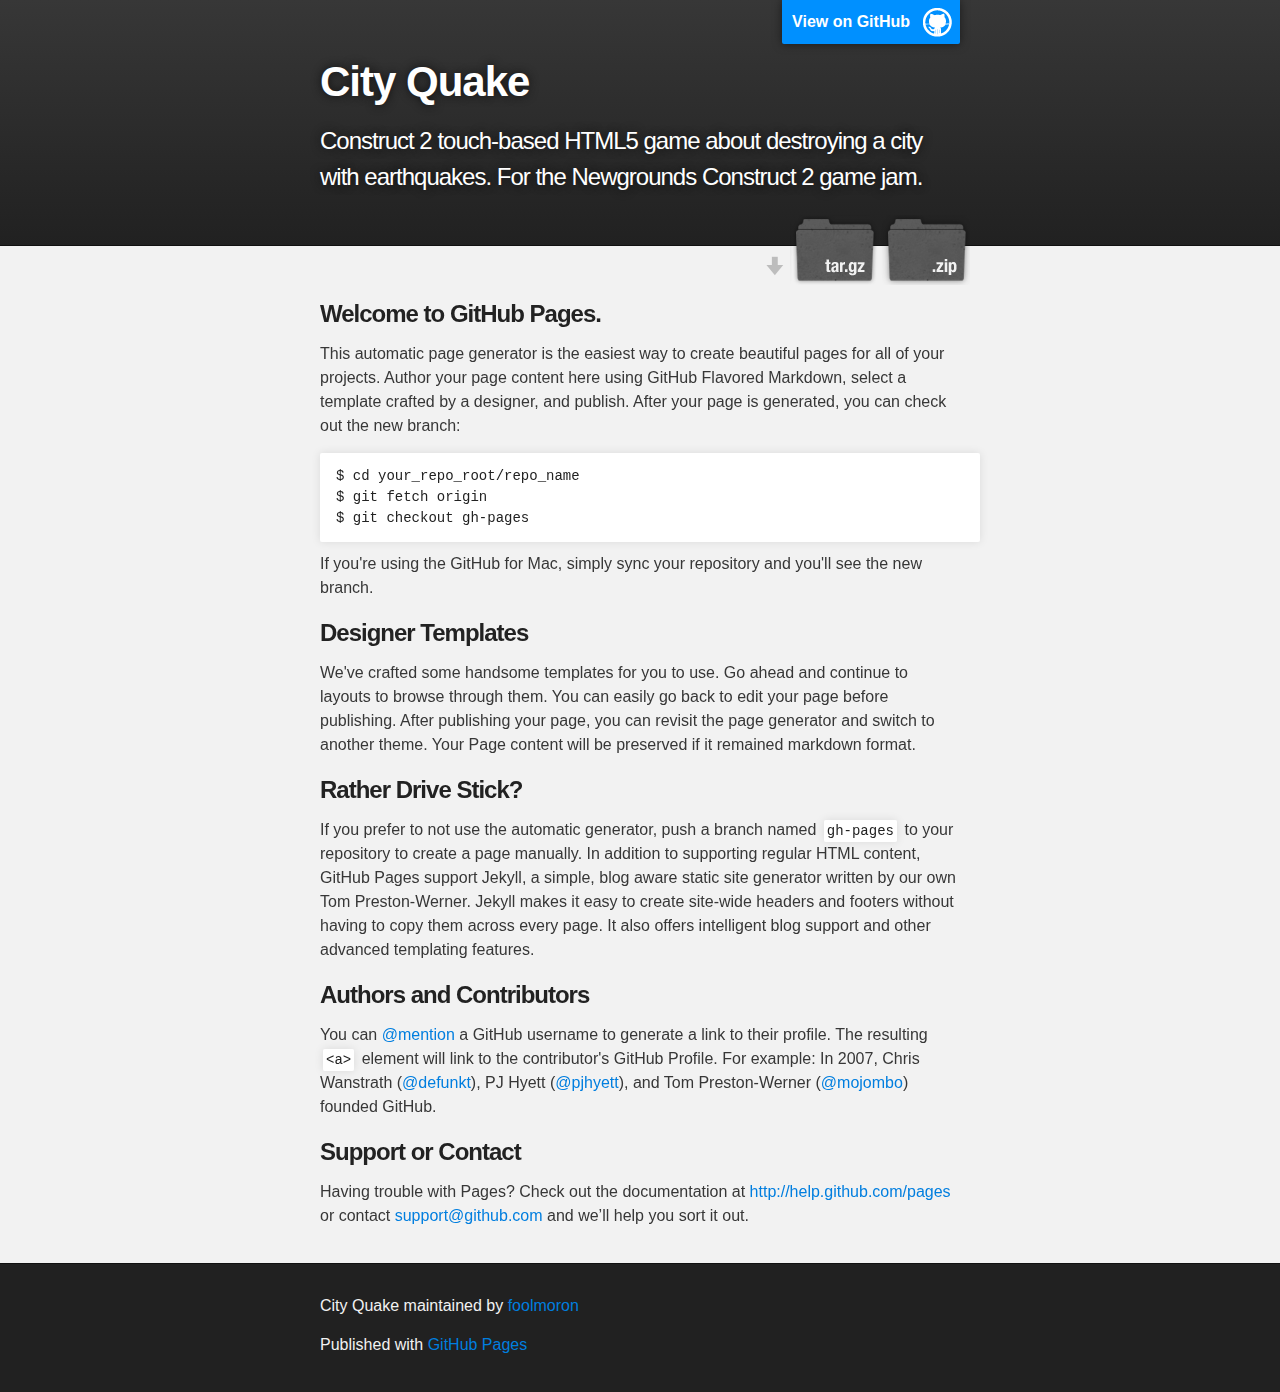
==== index.html @ c8dc2735 "Create gh-pages branch via GitHub" ====
<!DOCTYPE html>
<html>

  <head>
    <meta charset='utf-8' />
    <meta http-equiv="X-UA-Compatible" content="chrome=1" />
    <meta name="description" content="City Quake : Construct 2 touch-based HTML5 game about destroying a city with earthquakes.  For the Newgrounds Construct 2 game jam." />

    <link rel="stylesheet" type="text/css" media="screen" href="stylesheets/stylesheet.css">

    <title>City Quake</title>
  </head>

  <body>

    <!-- HEADER -->
    <div id="header_wrap" class="outer">
        <header class="inner">
          <a id="forkme_banner" href="https://github.com/foolmoron/CityQuake">View on GitHub</a>

          <h1 id="project_title">City Quake</h1>
          <h2 id="project_tagline">Construct 2 touch-based HTML5 game about destroying a city with earthquakes.  For the Newgrounds Construct 2 game jam.</h2>

            <section id="downloads">
              <a class="zip_download_link" href="https://github.com/foolmoron/CityQuake/zipball/master">Download this project as a .zip file</a>
              <a class="tar_download_link" href="https://github.com/foolmoron/CityQuake/tarball/master">Download this project as a tar.gz file</a>
            </section>
        </header>
    </div>

    <!-- MAIN CONTENT -->
    <div id="main_content_wrap" class="outer">
      <section id="main_content" class="inner">
        <h3>Welcome to GitHub Pages.</h3>

<p>This automatic page generator is the easiest way to create beautiful pages for all of your projects. Author your page content here using GitHub Flavored Markdown, select a template crafted by a designer, and publish. After your page is generated, you can check out the new branch:</p>

<pre><code>$ cd your_repo_root/repo_name
$ git fetch origin
$ git checkout gh-pages
</code></pre>

<p>If you're using the GitHub for Mac, simply sync your repository and you'll see the new branch.</p>

<h3>Designer Templates</h3>

<p>We've crafted some handsome templates for you to use. Go ahead and continue to layouts to browse through them. You can easily go back to edit your page before publishing. After publishing your page, you can revisit the page generator and switch to another theme. Your Page content will be preserved if it remained markdown format.</p>

<h3>Rather Drive Stick?</h3>

<p>If you prefer to not use the automatic generator, push a branch named <code>gh-pages</code> to your repository to create a page manually. In addition to supporting regular HTML content, GitHub Pages support Jekyll, a simple, blog aware static site generator written by our own Tom Preston-Werner. Jekyll makes it easy to create site-wide headers and footers without having to copy them across every page. It also offers intelligent blog support and other advanced templating features.</p>

<h3>Authors and Contributors</h3>

<p>You can <a href="https://github.com/blog/821" class="user-mention">@mention</a> a GitHub username to generate a link to their profile. The resulting <code>&lt;a&gt;</code> element will link to the contributor's GitHub Profile. For example: In 2007, Chris Wanstrath (<a href="https://github.com/defunkt" class="user-mention">@defunkt</a>), PJ Hyett (<a href="https://github.com/pjhyett" class="user-mention">@pjhyett</a>), and Tom Preston-Werner (<a href="https://github.com/mojombo" class="user-mention">@mojombo</a>) founded GitHub.</p>

<h3>Support or Contact</h3>

<p>Having trouble with Pages? Check out the documentation at <a href="http://help.github.com/pages">http://help.github.com/pages</a> or contact <a href="mailto:support@github.com">support@github.com</a> and we’ll help you sort it out.</p>
      </section>
    </div>

    <!-- FOOTER  -->
    <div id="footer_wrap" class="outer">
      <footer class="inner">
        <p class="copyright">City Quake maintained by <a href="https://github.com/foolmoron">foolmoron</a></p>
        <p>Published with <a href="http://pages.github.com">GitHub Pages</a></p>
      </footer>
    </div>

    

  </body>
</html>
---- stylesheets/stylesheet.css ----
/*******************************************************************************
Slate Theme for GitHub Pages
by Jason Costello, @jsncostello
*******************************************************************************/

@import url(pygment_trac.css);

/*******************************************************************************
MeyerWeb Reset
*******************************************************************************/

html, body, div, span, applet, object, iframe,
h1, h2, h3, h4, h5, h6, p, blockquote, pre,
a, abbr, acronym, address, big, cite, code,
del, dfn, em, img, ins, kbd, q, s, samp,
small, strike, strong, sub, sup, tt, var,
b, u, i, center,
dl, dt, dd, ol, ul, li,
fieldset, form, label, legend,
table, caption, tbody, tfoot, thead, tr, th, td,
article, aside, canvas, details, embed,
figure, figcaption, footer, header, hgroup,
menu, nav, output, ruby, section, summary,
time, mark, audio, video {
  margin: 0;
  padding: 0;
  border: 0;
  font: inherit;
  vertical-align: baseline;
}

/* HTML5 display-role reset for older browsers */
article, aside, details, figcaption, figure,
footer, header, hgroup, menu, nav, section {
  display: block;
}

ol, ul {
  list-style: none;
}

blockquote, q {
}

table {
  border-collapse: collapse;
  border-spacing: 0;
}

a:focus {
  outline: none;
}

/*******************************************************************************
Theme Styles
*******************************************************************************/

body {
  box-sizing: border-box;
  color:#373737;
  background: #212121;
  font-size: 16px;
  font-family: 'Myriad Pro', Calibri, Helvetica, Arial, sans-serif;
  line-height: 1.5;
  -webkit-font-smoothing: antialiased;
}

h1, h2, h3, h4, h5, h6 {
  margin: 10px 0;
  font-weight: 700;
  color:#222222;
  font-family: 'Lucida Grande', 'Calibri', Helvetica, Arial, sans-serif;
  letter-spacing: -1px;
}

h1 {
  font-size: 36px;
  font-weight: 700;
}

h2 {
  padding-bottom: 10px;
  font-size: 32px;
  background: url('../images/bg_hr.png') repeat-x bottom;
}

h3 {
  font-size: 24px;
}

h4 {
  font-size: 21px;
}

h5 {
  font-size: 18px;
}

h6 {
  font-size: 16px;
}

p {
  margin: 10px 0 15px 0;
}

footer p {
  color: #f2f2f2;
}

a {
  text-decoration: none;
  color: #007edf;
  text-shadow: none;

  transition: color 0.5s ease;
  transition: text-shadow 0.5s ease;
  -webkit-transition: color 0.5s ease;
  -webkit-transition: text-shadow 0.5s ease;
  -moz-transition: color 0.5s ease;
  -moz-transition: text-shadow 0.5s ease;
  -o-transition: color 0.5s ease;
  -o-transition: text-shadow 0.5s ease;
  -ms-transition: color 0.5s ease;
  -ms-transition: text-shadow 0.5s ease;
}

#main_content a:hover {
  color: #0069ba;
  text-shadow: #0090ff 0px 0px 2px;
}

footer a:hover {
  color: #43adff;
  text-shadow: #0090ff 0px 0px 2px;
}

em {
  font-style: italic;
}

strong {
  font-weight: bold;
}

img {
  position: relative;
  margin: 0 auto;
  max-width: 739px;
  padding: 5px;
  margin: 10px 0 10px 0;
  border: 1px solid #ebebeb;

  box-shadow: 0 0 5px #ebebeb;
  -webkit-box-shadow: 0 0 5px #ebebeb;
  -moz-box-shadow: 0 0 5px #ebebeb;
  -o-box-shadow: 0 0 5px #ebebeb;
  -ms-box-shadow: 0 0 5px #ebebeb;
}

pre, code {
  width: 100%;
  color: #222;
  background-color: #fff;

  font-family: Monaco, "Bitstream Vera Sans Mono", "Lucida Console", Terminal, monospace;
  font-size: 14px;

  border-radius: 2px;
  -moz-border-radius: 2px;
  -webkit-border-radius: 2px;



}

pre {
  width: 100%;
  padding: 10px;
  box-shadow: 0 0 10px rgba(0,0,0,.1);
  overflow: auto;
}

code {
  padding: 3px;
  margin: 0 3px;
  box-shadow: 0 0 10px rgba(0,0,0,.1);
}

pre code {
  display: block;
  box-shadow: none;
}

blockquote {
  color: #666;
  margin-bottom: 20px;
  padding: 0 0 0 20px;
  border-left: 3px solid #bbb;
}

ul, ol, dl {
  margin-bottom: 15px
}

ul li {
  list-style: inside;
  padding-left: 20px;
}

ol li {
  list-style: decimal inside;
  padding-left: 20px;
}

dl dt {
  font-weight: bold;
}

dl dd {
  padding-left: 20px;
  font-style: italic;
}

dl p {
  padding-left: 20px;
  font-style: italic;
}

hr {
  height: 1px;
  margin-bottom: 5px;
  border: none;
  background: url('../images/bg_hr.png') repeat-x center;
}

table {
  border: 1px solid #373737;
  margin-bottom: 20px;
  text-align: left;
 }

th {
  font-family: 'Lucida Grande', 'Helvetica Neue', Helvetica, Arial, sans-serif;
  padding: 10px;
  background: #373737;
  color: #fff;
 }

td {
  padding: 10px;
  border: 1px solid #373737;
 }

form {
  background: #f2f2f2;
  padding: 20px;
}

img {
  width: 100%;
  max-width: 100%;
}

/*******************************************************************************
Full-Width Styles
*******************************************************************************/

.outer {
  width: 100%;
}

.inner {
  position: relative;
  max-width: 640px;
  padding: 20px 10px;
  margin: 0 auto;
}

#forkme_banner {
  display: block;
  position: absolute;
  top:0;
  right: 10px;
  z-index: 10;
  padding: 10px 50px 10px 10px;
  color: #fff;
  background: url('../images/blacktocat.png') #0090ff no-repeat 95% 50%;
  font-weight: 700;
  box-shadow: 0 0 10px rgba(0,0,0,.5);
  border-bottom-left-radius: 2px;
  border-bottom-right-radius: 2px;
}

#header_wrap {
  background: #212121;
  background: -moz-linear-gradient(top, #373737, #212121);
  background: -webkit-linear-gradient(top, #373737, #212121);
  background: -ms-linear-gradient(top, #373737, #212121);
  background: -o-linear-gradient(top, #373737, #212121);
  background: linear-gradient(top, #373737, #212121);
}

#header_wrap .inner {
  padding: 50px 10px 30px 10px;
}

#project_title {
  margin: 0;
  color: #fff;
  font-size: 42px;
  font-weight: 700;
  text-shadow: #111 0px 0px 10px;
}

#project_tagline {
  color: #fff;
  font-size: 24px;
  font-weight: 300;
  background: none;
  text-shadow: #111 0px 0px 10px;
}

#downloads {
  position: absolute;
  width: 210px;
  z-index: 10;
  bottom: -40px;
  right: 0;
  height: 70px;
  background: url('../images/icon_download.png') no-repeat 0% 90%;
}

.zip_download_link {
  display: block;
  float: right;
  width: 90px;
  height:70px;
  text-indent: -5000px;
  overflow: hidden;
  background: url(../images/sprite_download.png) no-repeat bottom left;
}

.tar_download_link {
  display: block;
  float: right;
  width: 90px;
  height:70px;
  text-indent: -5000px;
  overflow: hidden;
  background: url(../images/sprite_download.png) no-repeat bottom right;
  margin-left: 10px;
}

.zip_download_link:hover {
  background: url(../images/sprite_download.png) no-repeat top left;
}

.tar_download_link:hover {
  background: url(../images/sprite_download.png) no-repeat top right;
}

#main_content_wrap {
  background: #f2f2f2;
  border-top: 1px solid #111;
  border-bottom: 1px solid #111;
}

#main_content {
  padding-top: 40px;
}

#footer_wrap {
  background: #212121;
}



/*******************************************************************************
Small Device Styles
*******************************************************************************/

@media screen and (max-width: 480px) {
  body {
    font-size:14px;
  }

  #downloads {
    display: none;
  }

  .inner {
    min-width: 320px;
    max-width: 480px;
  }

  #project_title {
  font-size: 32px;
  }

  h1 {
    font-size: 28px;
  }

  h2 {
    font-size: 24px;
  }

  h3 {
    font-size: 21px;
  }

  h4 {
    font-size: 18px;
  }

  h5 {
    font-size: 14px;
  }

  h6 {
    font-size: 12px;
  }

  code, pre {
    min-width: 320px;
    max-width: 480px;
    font-size: 11px;
  }

}
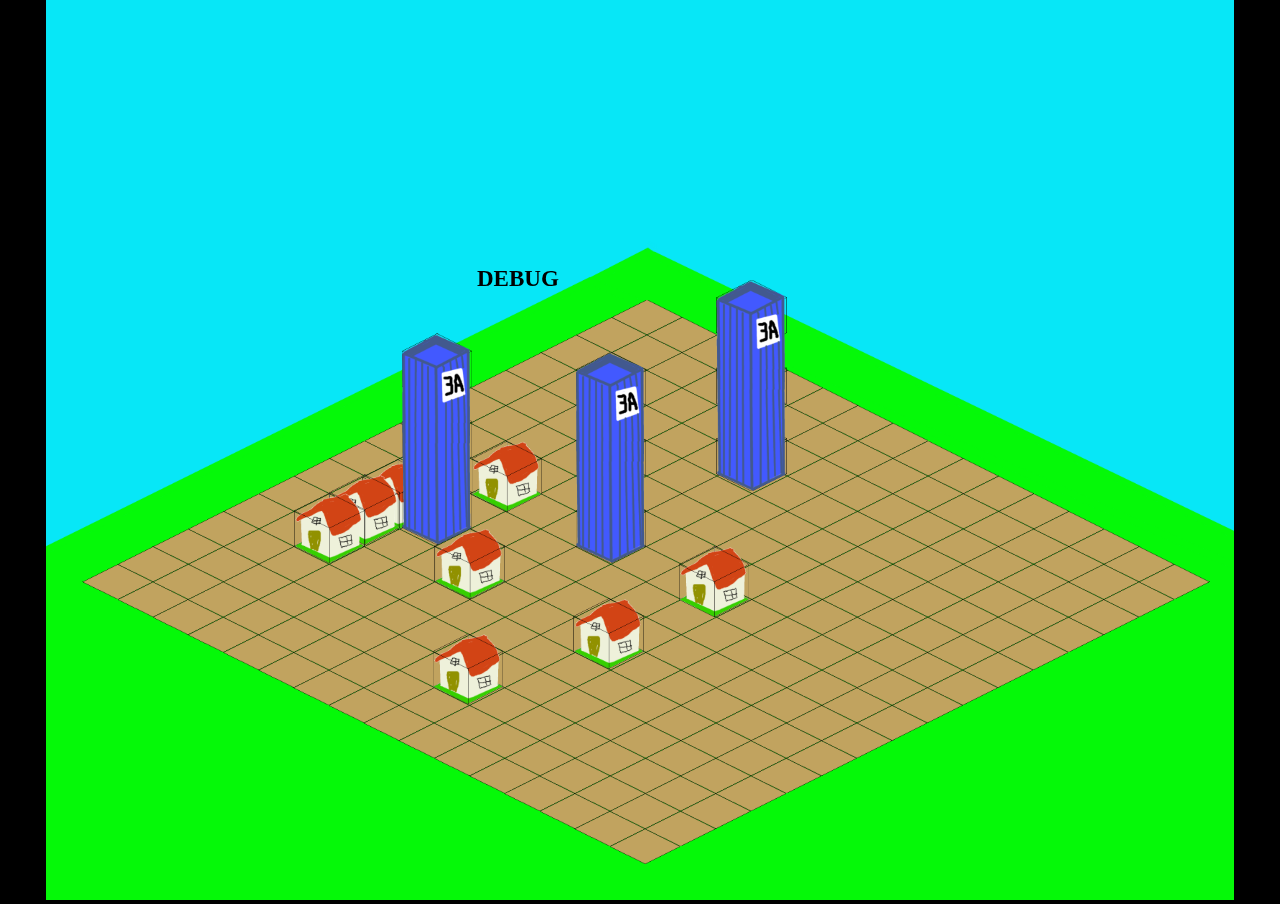
==== commit bfe29f5f: "Testing site with game" ====
--- a/index.html
+++ b/index.html
@@ -1,74 +1,95 @@
-<!DOCTYPE html>
-<html>
+﻿<!DOCTYPE html>
+<html manifest="offline.appcache">
+<head>
+    <meta charset="UTF-8" />
+	<meta http-equiv="X-UA-Compatible" content="IE=edge,chrome=1" />
+	<title>Test</title>
+	
+	<!-- Allow fullscreen mode on iOS devices. (These are Apple specific meta tags.) -->
+	<meta name="viewport" content="initial-scale=1.0, maximum-scale=1.0, minimum-scale=1.0, user-scalable=no, target-densitydpi=device-dpi" />
+	<meta name="apple-mobile-web-app-capable" content="yes" />
+	<meta name="apple-mobile-web-app-status-bar-style" content="black" />
+	<meta name="HandheldFriendly" content="true" />
 
-  <head>
-    <meta charset='utf-8' />
-    <meta http-equiv="X-UA-Compatible" content="chrome=1" />
-    <meta name="description" content="City Quake : Construct 2 touch-based HTML5 game about destroying a city with earthquakes.  For the Newgrounds Construct 2 game jam." />
+    <!-- All margins and padding must be zero for the canvas to fill the screen. -->
+	<style type="text/css">
+		* {
+			padding: 0;
+			margin: 0;
+		}
+		body {
+			background: #000;
+			color: #fff;
+			overflow: hidden;
+			-ms-touch-action: none;
+		}
+		canvas {
+			-ms-touch-action: none;
+		}
+    </style>
+</head> 
+ 
+<body> 
+	<div id="fb-root"></div>
+	
+	<!-- The canvas must be inside a div called c2canvasdiv -->
+	<div id="c2canvasdiv">
+	
+		<!-- The canvas the project will render to.  If you change its ID, don't forget to change the
+		ID the runtime looks for in the jQuery events above (ready() and cr_sizeCanvas()). -->
+		<canvas id="c2canvas" width="3300" height="2500">
+			<!-- This text is displayed if the visitor's browser does not support HTML5.
+			You can change it, but it is a good idea to link to a description of a browser
+			and provide some links to download some popular HTML5-compatible browsers. -->
+			<h1>Your browser does not appear to support HTML5.  Try upgrading your browser to the latest version.  <a href="http://www.whatbrowser.org">What is a browser?</a>
+			<br/><br/><a href="http://www.microsoft.com/windows/internet-explorer/default.aspx">Microsoft Internet Explorer</a><br/>
+			<a href="http://www.mozilla.com/firefox/">Mozilla Firefox</a><br/>
+			<a href="http://www.google.com/chrome/">Google Chrome</a><br/>
+			<a href="http://www.apple.com/safari/download/">Apple Safari</a><br/>
+			<a href="http://www.google.com/chromeframe">Google Chrome Frame for Internet Explorer</a><br/></h1>
+		</canvas>
+		
+	</div>
+	
+	<!-- Pages load faster with scripts at the bottom -->
+	
+	<!-- Construct 2 exported games require jQuery.  To save bandwidth, by default
+	this is set to grab it off the Google content delivery network (CDN). Fall back to local if not available. -->
+	<script src="//ajax.googleapis.com/ajax/libs/jquery/1.7.1/jquery.min.js"></script>
+	<script>window.jQuery || document.write("<script src='jquery-1.7.1.min.js'>\x3C/script>")</script>
 
-    <link rel="stylesheet" type="text/css" media="screen" href="stylesheets/stylesheet.css">
 
-    <title>City Quake</title>
-  </head>
+	
+    <!-- The runtime script.  You can rename it, but don't forget to rename the reference here as well.
+    This file will have been minified and obfuscated if you enabled "Minify script" during export. -->
+	<script src="c2runtime.js"></script>
 
-  <body>
-
-    <!-- HEADER -->
-    <div id="header_wrap" class="outer">
-        <header class="inner">
-          <a id="forkme_banner" href="https://github.com/foolmoron/CityQuake">View on GitHub</a>
-
-          <h1 id="project_title">City Quake</h1>
-          <h2 id="project_tagline">Construct 2 touch-based HTML5 game about destroying a city with earthquakes.  For the Newgrounds Construct 2 game jam.</h2>
-
-            <section id="downloads">
-              <a class="zip_download_link" href="https://github.com/foolmoron/CityQuake/zipball/master">Download this project as a .zip file</a>
-              <a class="tar_download_link" href="https://github.com/foolmoron/CityQuake/tarball/master">Download this project as a tar.gz file</a>
-            </section>
-        </header>
-    </div>
-
-    <!-- MAIN CONTENT -->
-    <div id="main_content_wrap" class="outer">
-      <section id="main_content" class="inner">
-        <h3>Welcome to GitHub Pages.</h3>
-
-<p>This automatic page generator is the easiest way to create beautiful pages for all of your projects. Author your page content here using GitHub Flavored Markdown, select a template crafted by a designer, and publish. After your page is generated, you can check out the new branch:</p>
-
-<pre><code>$ cd your_repo_root/repo_name
-$ git fetch origin
-$ git checkout gh-pages
-</code></pre>
-
-<p>If you're using the GitHub for Mac, simply sync your repository and you'll see the new branch.</p>
-
-<h3>Designer Templates</h3>
-
-<p>We've crafted some handsome templates for you to use. Go ahead and continue to layouts to browse through them. You can easily go back to edit your page before publishing. After publishing your page, you can revisit the page generator and switch to another theme. Your Page content will be preserved if it remained markdown format.</p>
-
-<h3>Rather Drive Stick?</h3>
-
-<p>If you prefer to not use the automatic generator, push a branch named <code>gh-pages</code> to your repository to create a page manually. In addition to supporting regular HTML content, GitHub Pages support Jekyll, a simple, blog aware static site generator written by our own Tom Preston-Werner. Jekyll makes it easy to create site-wide headers and footers without having to copy them across every page. It also offers intelligent blog support and other advanced templating features.</p>
-
-<h3>Authors and Contributors</h3>
-
-<p>You can <a href="https://github.com/blog/821" class="user-mention">@mention</a> a GitHub username to generate a link to their profile. The resulting <code>&lt;a&gt;</code> element will link to the contributor's GitHub Profile. For example: In 2007, Chris Wanstrath (<a href="https://github.com/defunkt" class="user-mention">@defunkt</a>), PJ Hyett (<a href="https://github.com/pjhyett" class="user-mention">@pjhyett</a>), and Tom Preston-Werner (<a href="https://github.com/mojombo" class="user-mention">@mojombo</a>) founded GitHub.</p>
-
-<h3>Support or Contact</h3>
-
-<p>Having trouble with Pages? Check out the documentation at <a href="http://help.github.com/pages">http://help.github.com/pages</a> or contact <a href="mailto:support@github.com">support@github.com</a> and we’ll help you sort it out.</p>
-      </section>
-    </div>
-
-    <!-- FOOTER  -->
-    <div id="footer_wrap" class="outer">
-      <footer class="inner">
-        <p class="copyright">City Quake maintained by <a href="https://github.com/foolmoron">foolmoron</a></p>
-        <p>Published with <a href="http://pages.github.com">GitHub Pages</a></p>
-      </footer>
-    </div>
-
-    
-
-  </body>
-</html>
+    <script>
+		// Size the canvas to fill the browser viewport.
+		jQuery(window).resize(function() {
+			cr_sizeCanvas(jQuery(window).width(), jQuery(window).height());
+		});
+		
+		// Start the Construct 2 project running on window load.
+		jQuery(document).ready(function ()
+		{			
+			// Create new runtime using the c2canvas
+			cr_createRuntime("c2canvas");
+		});
+		
+		// Pause and resume on page becoming visible/invisible
+		function onVisibilityChanged() {
+			if (document.hidden || document.mozHidden || document.webkitHidden || document.msHidden)
+				cr_setSuspended(true);
+			else
+				cr_setSuspended(false);
+		};
+		
+		document.addEventListener("visibilitychange", onVisibilityChanged, false);
+		document.addEventListener("mozvisibilitychange", onVisibilityChanged, false);
+		document.addEventListener("webkitvisibilitychange", onVisibilityChanged, false);
+		document.addEventListener("msvisibilitychange", onVisibilityChanged, false);
+		
+    </script>
+</body> 
+</html> 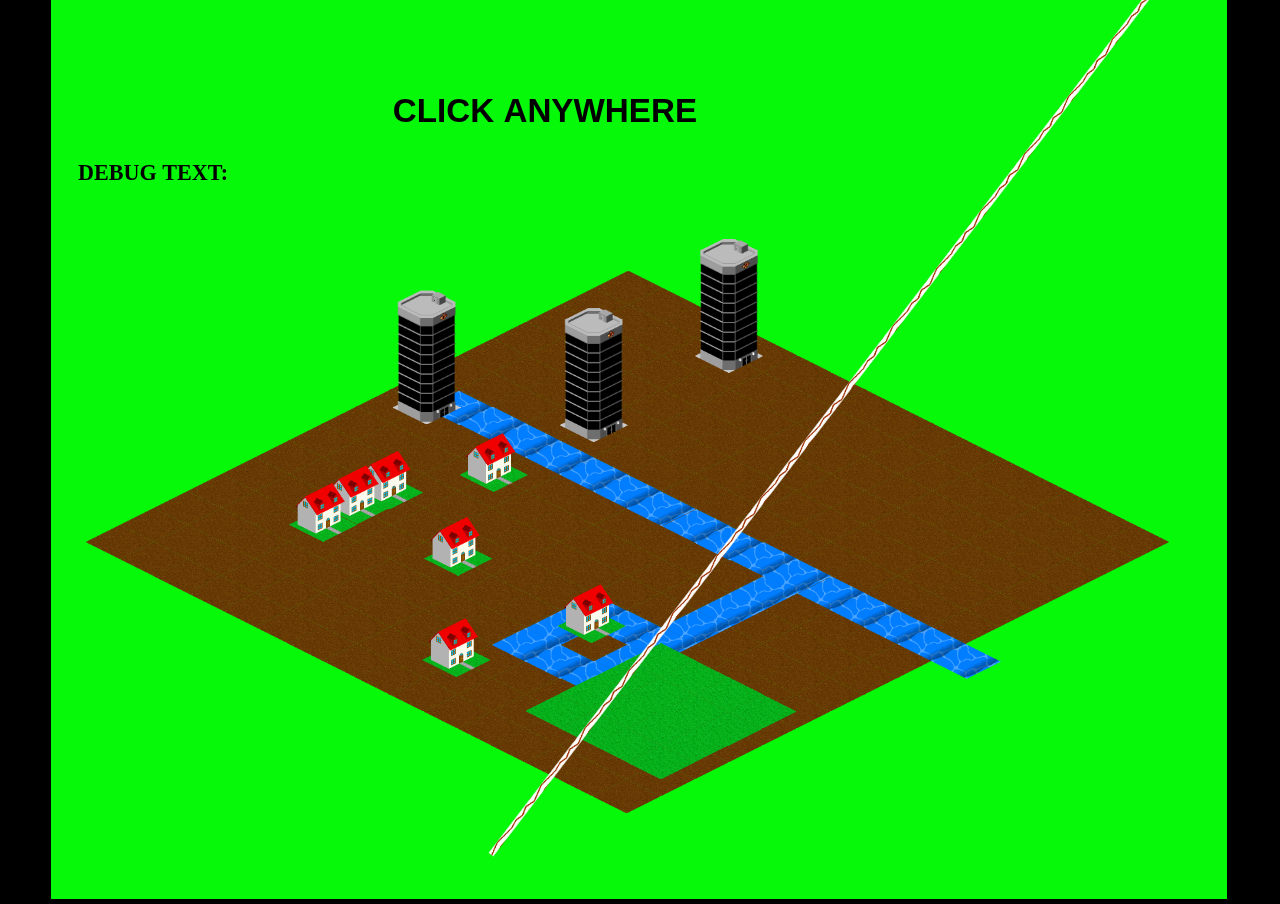
==== commit fc7e5020: "Added basic Faults" ====
--- a/index.html
+++ b/index.html
@@ -37,7 +37,7 @@
 	
 		<!-- The canvas the project will render to.  If you change its ID, don't forget to change the
 		ID the runtime looks for in the jQuery events above (ready() and cr_sizeCanvas()). -->
-		<canvas id="c2canvas" width="3300" height="2500">
+		<canvas id="c2canvas" width="3400" height="2600">
 			<!-- This text is displayed if the visitor's browser does not support HTML5.
 			You can change it, but it is a good idea to link to a description of a browser
 			and provide some links to download some popular HTML5-compatible browsers. -->
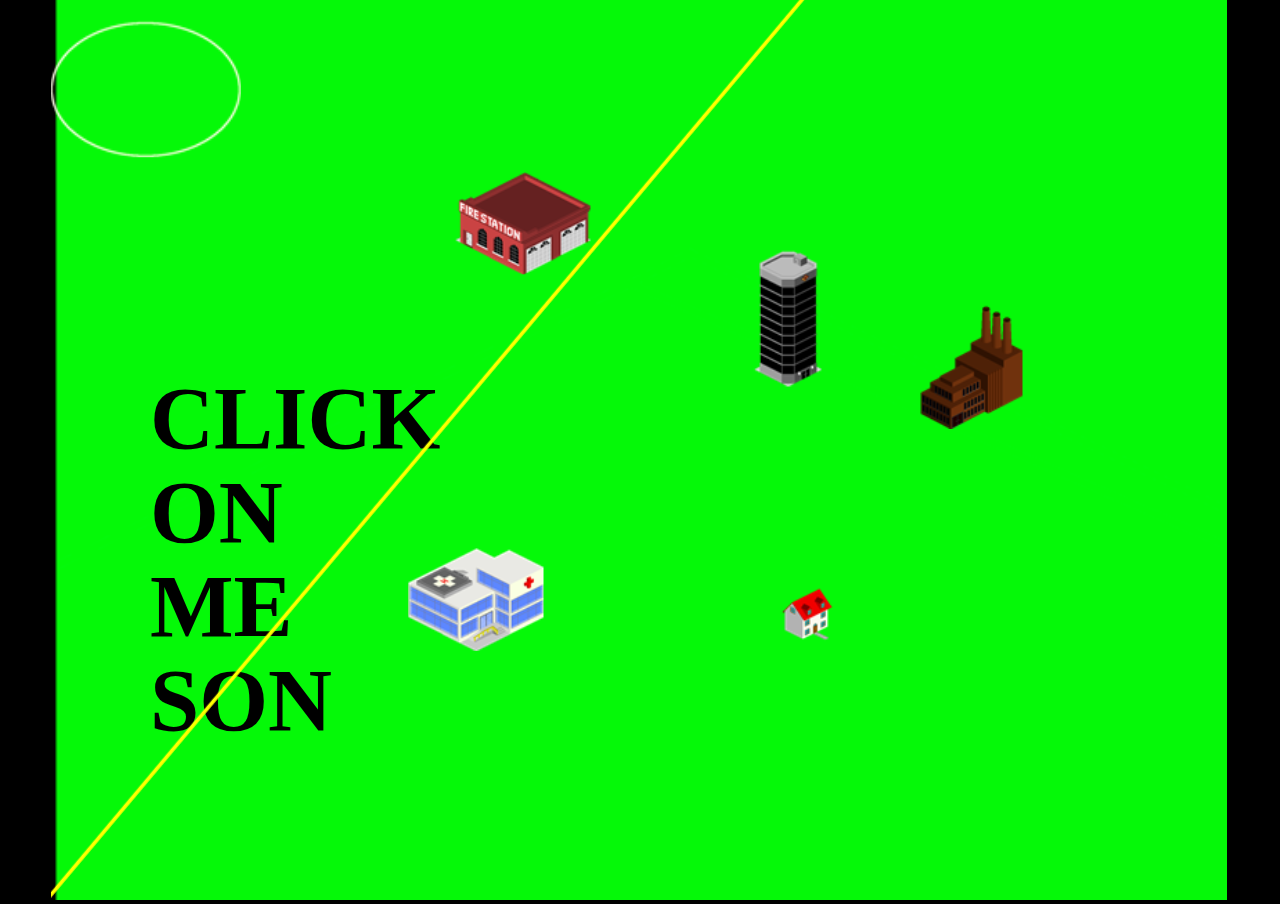
==== commit d2a8e9bf: "Fixed audio glitches" ====
--- a/index.html
+++ b/index.html
@@ -3,7 +3,7 @@
 <head>
     <meta charset="UTF-8" />
 	<meta http-equiv="X-UA-Compatible" content="IE=edge,chrome=1" />
-	<title>Test</title>
+	<title>CityQuake</title>
 	
 	<!-- Allow fullscreen mode on iOS devices. (These are Apple specific meta tags.) -->
 	<meta name="viewport" content="initial-scale=1.0, maximum-scale=1.0, minimum-scale=1.0, user-scalable=no, target-densitydpi=device-dpi" />
@@ -37,7 +37,7 @@
 	
 		<!-- The canvas the project will render to.  If you change its ID, don't forget to change the
 		ID the runtime looks for in the jQuery events above (ready() and cr_sizeCanvas()). -->
-		<canvas id="c2canvas" width="3400" height="2600">
+		<canvas id="c2canvas" width="850" height="650">
 			<!-- This text is displayed if the visitor's browser does not support HTML5.
 			You can change it, but it is a good idea to link to a description of a browser
 			and provide some links to download some popular HTML5-compatible browsers. -->
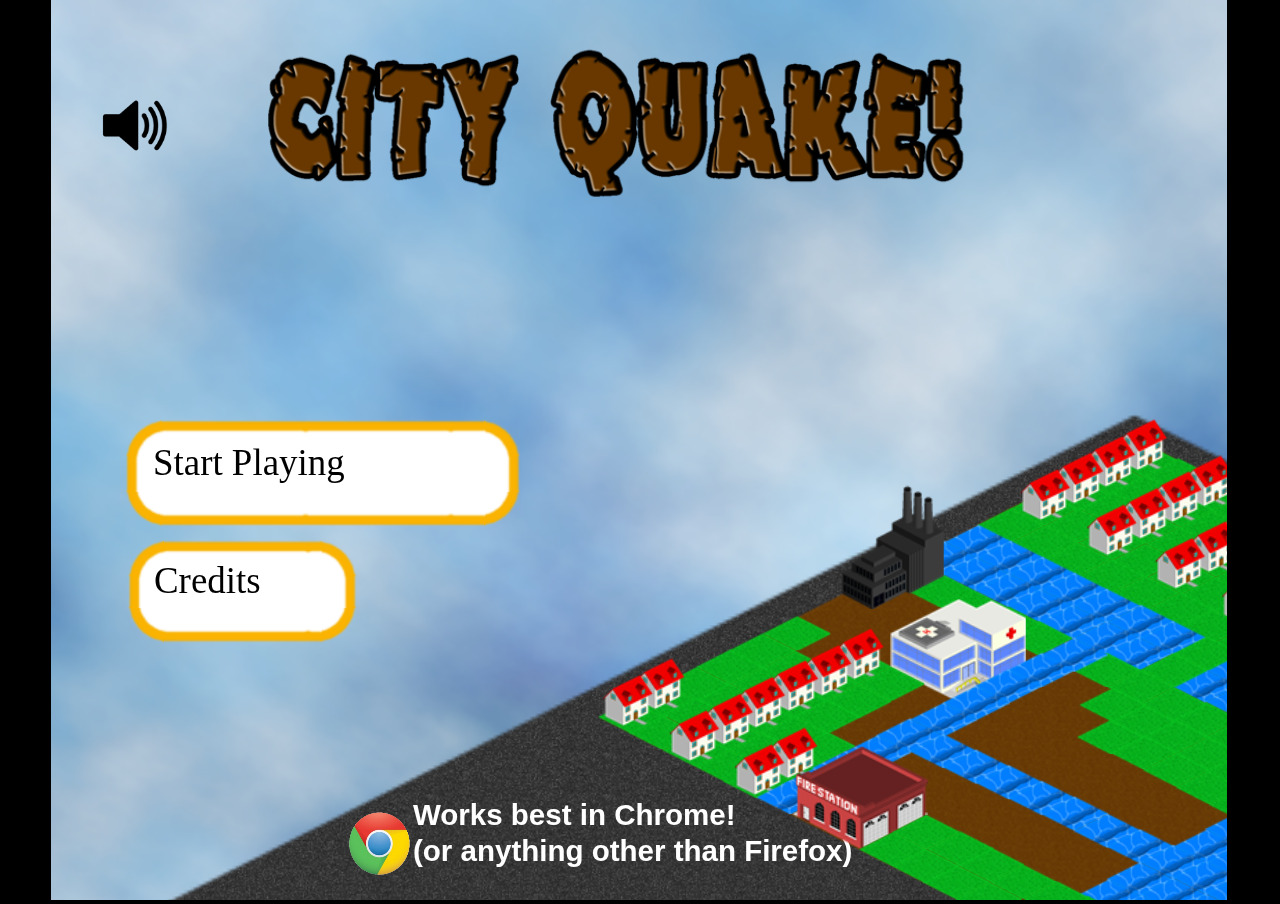
==== commit db848c9b: "Deleted everything, leaving only the final version in the root of the site" ====
--- a/index.html
+++ b/index.html
@@ -3,7 +3,7 @@
 <head>
     <meta charset="UTF-8" />
 	<meta http-equiv="X-UA-Compatible" content="IE=edge,chrome=1" />
-	<title>CityQuake</title>
+	<title>City Quake</title>
 	
 	<!-- Allow fullscreen mode on iOS devices. (These are Apple specific meta tags.) -->
 	<meta name="viewport" content="initial-scale=1.0, maximum-scale=1.0, minimum-scale=1.0, user-scalable=no, target-densitydpi=device-dpi" />
